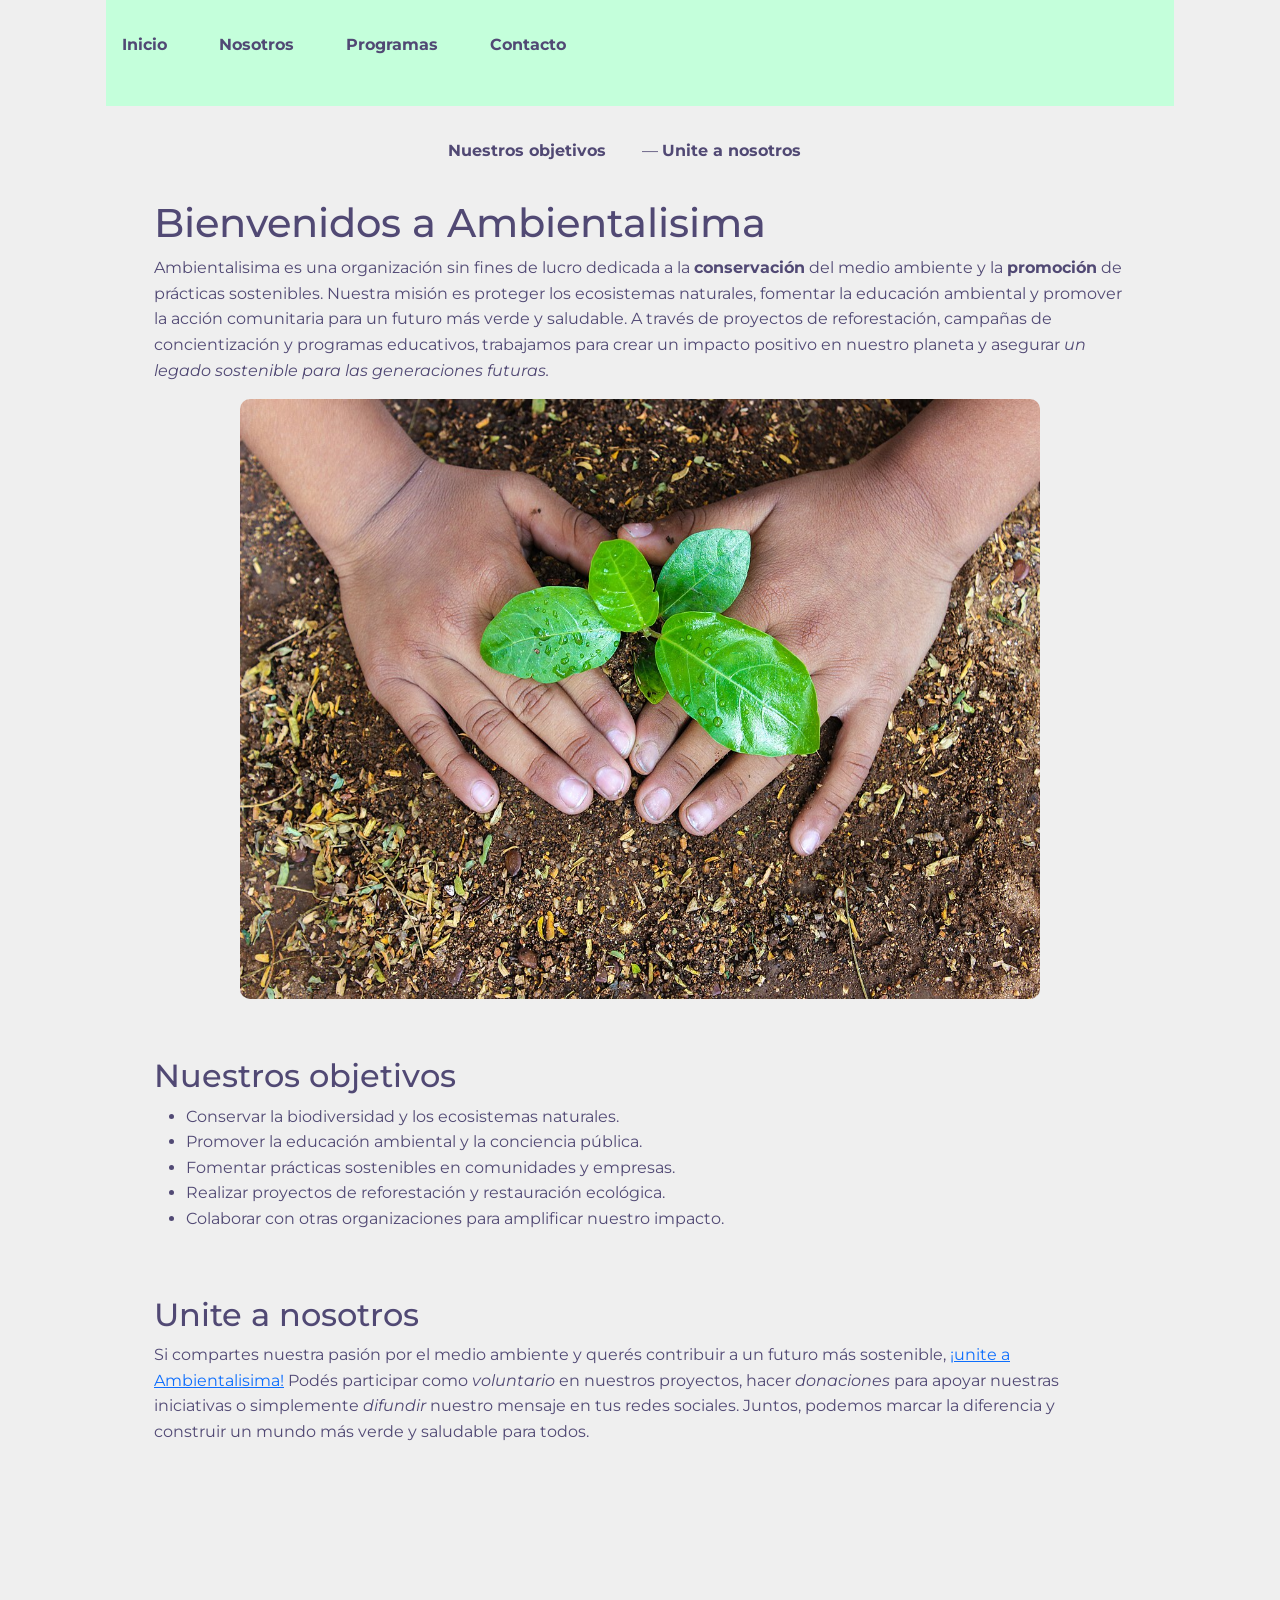
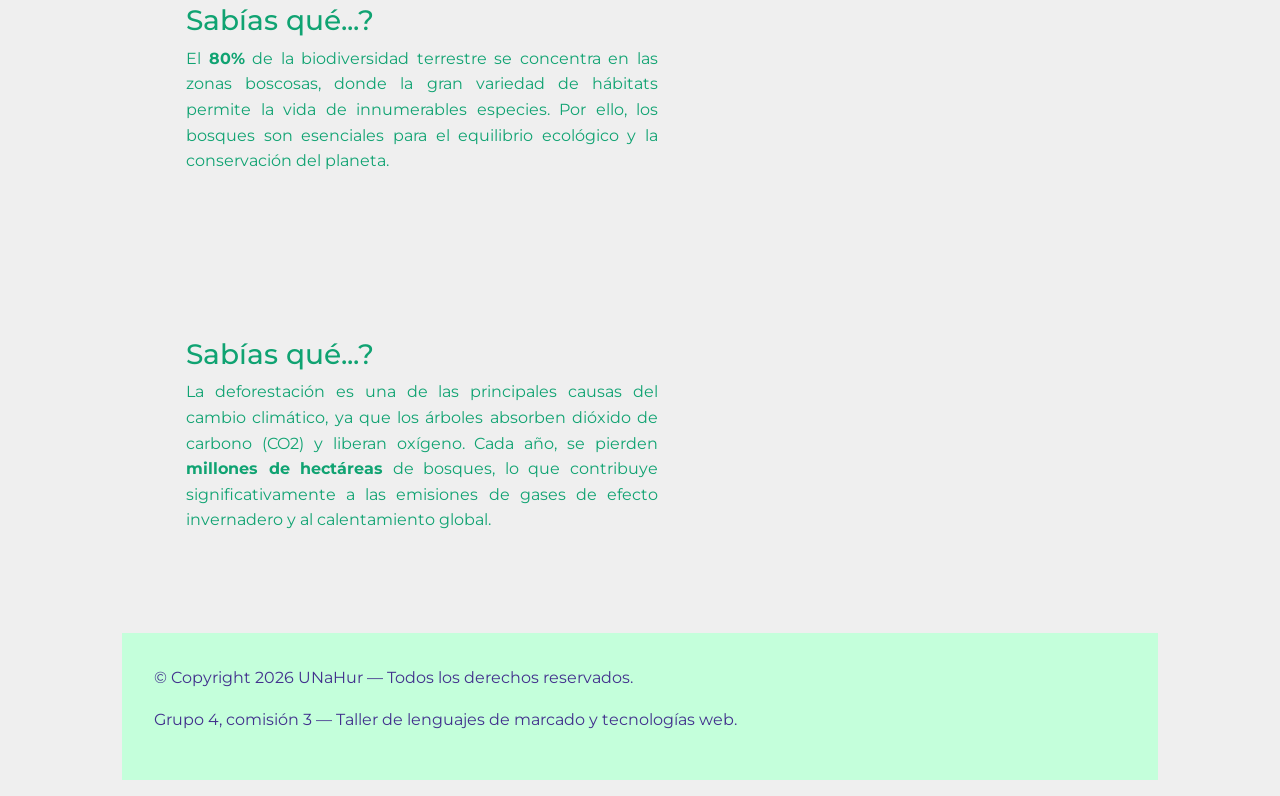
==== index.html @ 862171fb "Agregados links de Bootstrap CSS" ====
<!doctype html>
<html lang="es">
    <head>
        <meta charset="UTF-8" />
        <meta name="viewport" content="width=device-width, initial-scale=1.0" />
        <title>Ambientalisima homepage</title>

        <link rel="preconnect" href="https://fonts.googleapis.com" />
        <link rel="preconnect" href="https://fonts.gstatic.com" crossorigin />
        <link
            href="https://fonts.googleapis.com/css2?family=Montserrat:ital,wght@0,100..900;1,100..900&display=swap"
            rel="stylesheet"
        />
        
        <link href="https://cdn.jsdelivr.net/npm/bootstrap@5.3.3/dist/css/bootstrap.min.css" rel="stylesheet">
        <link rel="stylesheet" href="css/estilos.css" />
    </head>
    <body>
        <header>
            <nav>
                <ul>
                    <li><a href="index.html">Inicio</a></li>
                    <li><a href="nosotros.html">Nosotros</a></li>
                    <li><a href="programas.html">Programas</a></li>
                    <li><a href="contacto.html">Contacto</a></li>
                </ul>
            </nav>
        </header>

        <main>
            <nav id="secciones">
                <a href="#objetivos">Nuestros objetivos</a> —
                <a href="#unite">Unite a nosotros</a>
            </nav>
            <section>
                <h1 id="bienvenidos">Bienvenidos a Ambientalisima</h1>
                <p>
                    Ambientalisima es una organización sin fines de lucro
                    dedicada a la <strong>conservación</strong> del medio
                    ambiente y la <strong>promoción</strong> de prácticas
                    sostenibles. Nuestra misión es proteger los ecosistemas
                    naturales, fomentar la educación ambiental y promover la
                    acción comunitaria para un futuro más verde y saludable. A
                    través de proyectos de reforestación, campañas de
                    concientización y programas educativos, trabajamos para
                    crear un impacto positivo en nuestro planeta y asegurar
                    <em>un legado sostenible para las generaciones futuras.</em>
                </p>
                <img
                    class="imgCuerpo"
                    src="multimedia/imagenes/sapling_hands.jpg"
                    alt="Brote de árbol en manos de niño"
                    height="600"
                    width="800"
                />
            </section>
            <section>
                <h2 id="objetivos">Nuestros objetivos</h2>
                <ul>
                    <li>
                        Conservar la biodiversidad y los ecosistemas naturales.
                    </li>
                    <li>
                        Promover la educación ambiental y la conciencia pública.
                    </li>
                    <li>
                        Fomentar prácticas sostenibles en comunidades y
                        empresas.
                    </li>
                    <li>
                        Realizar proyectos de reforestación y restauración
                        ecológica.
                    </li>
                    <li>
                        Colaborar con otras organizaciones para amplificar
                        nuestro impacto.
                    </li>
                </ul>
            </section>
            <section>
                <h2 id="unite">Unite a nosotros</h2>
                <p>
                    Si compartes nuestra pasión por el medio ambiente y querés
                    contribuir a un futuro más sostenible,
                    <a href="contacto.html">¡unite a Ambientalisima!</a> Podés
                    participar como <em>voluntario</em> en nuestros proyectos,
                    hacer <em>donaciones</em> para apoyar nuestras iniciativas o
                    simplemente <em>difundir</em> nuestro mensaje en tus redes
                    sociales. Juntos, podemos marcar la diferencia y construir
                    un mundo más verde y saludable para todos.
                </p>
            </section>
        </main>

        <aside>
            <article id="sabiasQue">
                <h3>Sabías qué...?</h3>
                <p>
                    El <strong>80%</strong> de la biodiversidad terrestre se
                    concentra en las zonas boscosas, donde la gran variedad de
                    hábitats permite la vida de innumerables especies. Por ello,
                    los bosques son esenciales para el equilibrio ecológico y la
                    conservación del planeta.
                </p>
            </article>
            <article id="sabiasQue">
                <h3>Sabías qué...?</h3>
                <p>
                    La deforestación es una de las principales causas del cambio
                    climático, ya que los árboles absorben dióxido de carbono
                    (CO2) y liberan oxígeno. Cada año, se pierden
                    <strong>millones de hectáreas</strong>
                    de bosques, lo que contribuye significativamente a las
                    emisiones de gases de efecto invernadero y al calentamiento
                    global.
                </p>
            </article>
        </aside>

        <footer>
            <p>© Copyright 2026 UNaHur — Todos los derechos reservados.</p>
            <p>
                Grupo 4, comisión 3 — Taller de lenguajes de marcado y
                tecnologías web.
            </p>
        </footer>
    </body>
</html>
---- css/estilos.css ----
/* ESTILOS GENERALES DE TODA LA PAGINA */

* {
    box-sizing: border-box;
    margin: 0;
    padding: 0;
}

/* DEFINICION VARIABLES COLOR DE TODA LA PAGINA */
:root {
    --color-texto: #514974;
    --color-texto-fuerte: #42318d;
    --color-acento: #10a372;
    --color-fondo: #efefef;
    --color-fondo-alternativo: #c4ffdb;

    --fuente-principal: "Montserrat", sans-serif;
}

main {
    padding: 2rem 1rem;
}

body {
    background-color: var(--color-fondo);

    font-family: var(--fuente-principal);
    color: var(--color-texto);
    font-size: 1rem;
    line-height: 1.6;

    max-width: 1100px;
    margin: 0 auto;
    padding: 0 1rem;
}

header {
    color: var(--color-texto-fuerte);
    background-color: var(--color-fondo-alternativo);
    padding: 2rem 1rem; /*padding y margin (arriba y abajo, izquierda y derecha) header*/
    text-align: center; /*centrado texto header*/
}

footer {
    color: var(--color-texto-fuerte);
    background-color: var(--color-fondo-alternativo);
    padding: 2rem;
    margin: 1rem;
}

section {
    padding: 1rem;
    margin: 1rem;
}

article {
    padding: 4rem;
    margin: 1rem;
}

/* ESTILOS PARA EL NAV */
nav ul {
    list-style: none;   /* Elimina los puntos de la lista */
    display: flex;
    gap: 20px;
    padding: 0;
}
nav li {
    display: inline block; /*los elementos de la lista se muestren en línea */
}
nav a {
    text-decoration: none; /* Elimina el subrayado de los enlaces */
    color: var(--color-texto);
    font-weight: bold; /*texto de los enlaces sea más destacado */
    margin-right: 2rem; /* Agrega espacio entre los enlaces */
}

/*ESTILOS PARA HOVER (INDICA QUE ES UN ENLACE/LINK) */
nav a:hover {
    color: green
}

/* 
=====================================================
SECCION CONTATO (RODRIGO) ESTILOS GENERALES CONTACTO
=====================================================
*/
/* padding y margin contacto */
#contacto {
    padding: 30px;
    border-radius: 50px;
    max-width: 600px;
    margin: 30px auto;
}

#contacto h2 {
    color: var(--color-acento);
    font-size: 2rem;
    margin-bottom: 20px;
}

#contacto h3 {
    color: var(--color-acento);
    font-size: 1.5rem;
    margin-bottom: 10px;
    margin-top: 20px;    /* Agrega espacio entre el horario y la sección de contacto */
}
/* margin y padding para los parrafos */
#contacto p {
    margin-bottom: 20px;
    font-size: 1.2rem;
    color: var(--color-texto);
}
#correo:hover,
#whatsapp:hover, 
#instagram:hover,
#como-llegar:hover {
    color: var(--color-acento);
}

/*
==================================
SECCION INDEX (YACO) ESTILOS 
==================================
*/

#secciones {
    text-align: center;
    margin-bottom: 20px;
}

#sabiasQue {
    color: var(--color-acento);
    font-size: 1rem;
    margin-bottom: 20px;
    max-width: 600px;
    text-align: justify;
}

.imgCuerpo {
    /* text-align: center; (parece que no funciona con img) */
    display: block;
    margin: 10px auto;
    border-radius: 10px;
}
/* 
==================================
SECCION PROGRAMAS (SOFIA) ESTILOS 
==================================
*/
#Programas {
    text-decoration: underline;
}
#programa1 {
    color: var(--color-acento);
    font-size: 1.5rem;
    margin-bottom: 10px;
}

#programa2 {
    color: var(--color-acento);
    font-size: 1.5rem;
    margin-bottom: 10px;
}
#programa3 {
    color: var(--color-acento);
    font-size: 1.5rem;
    margin-bottom: 10px;
}

.participar {
    font-style: italic;
}
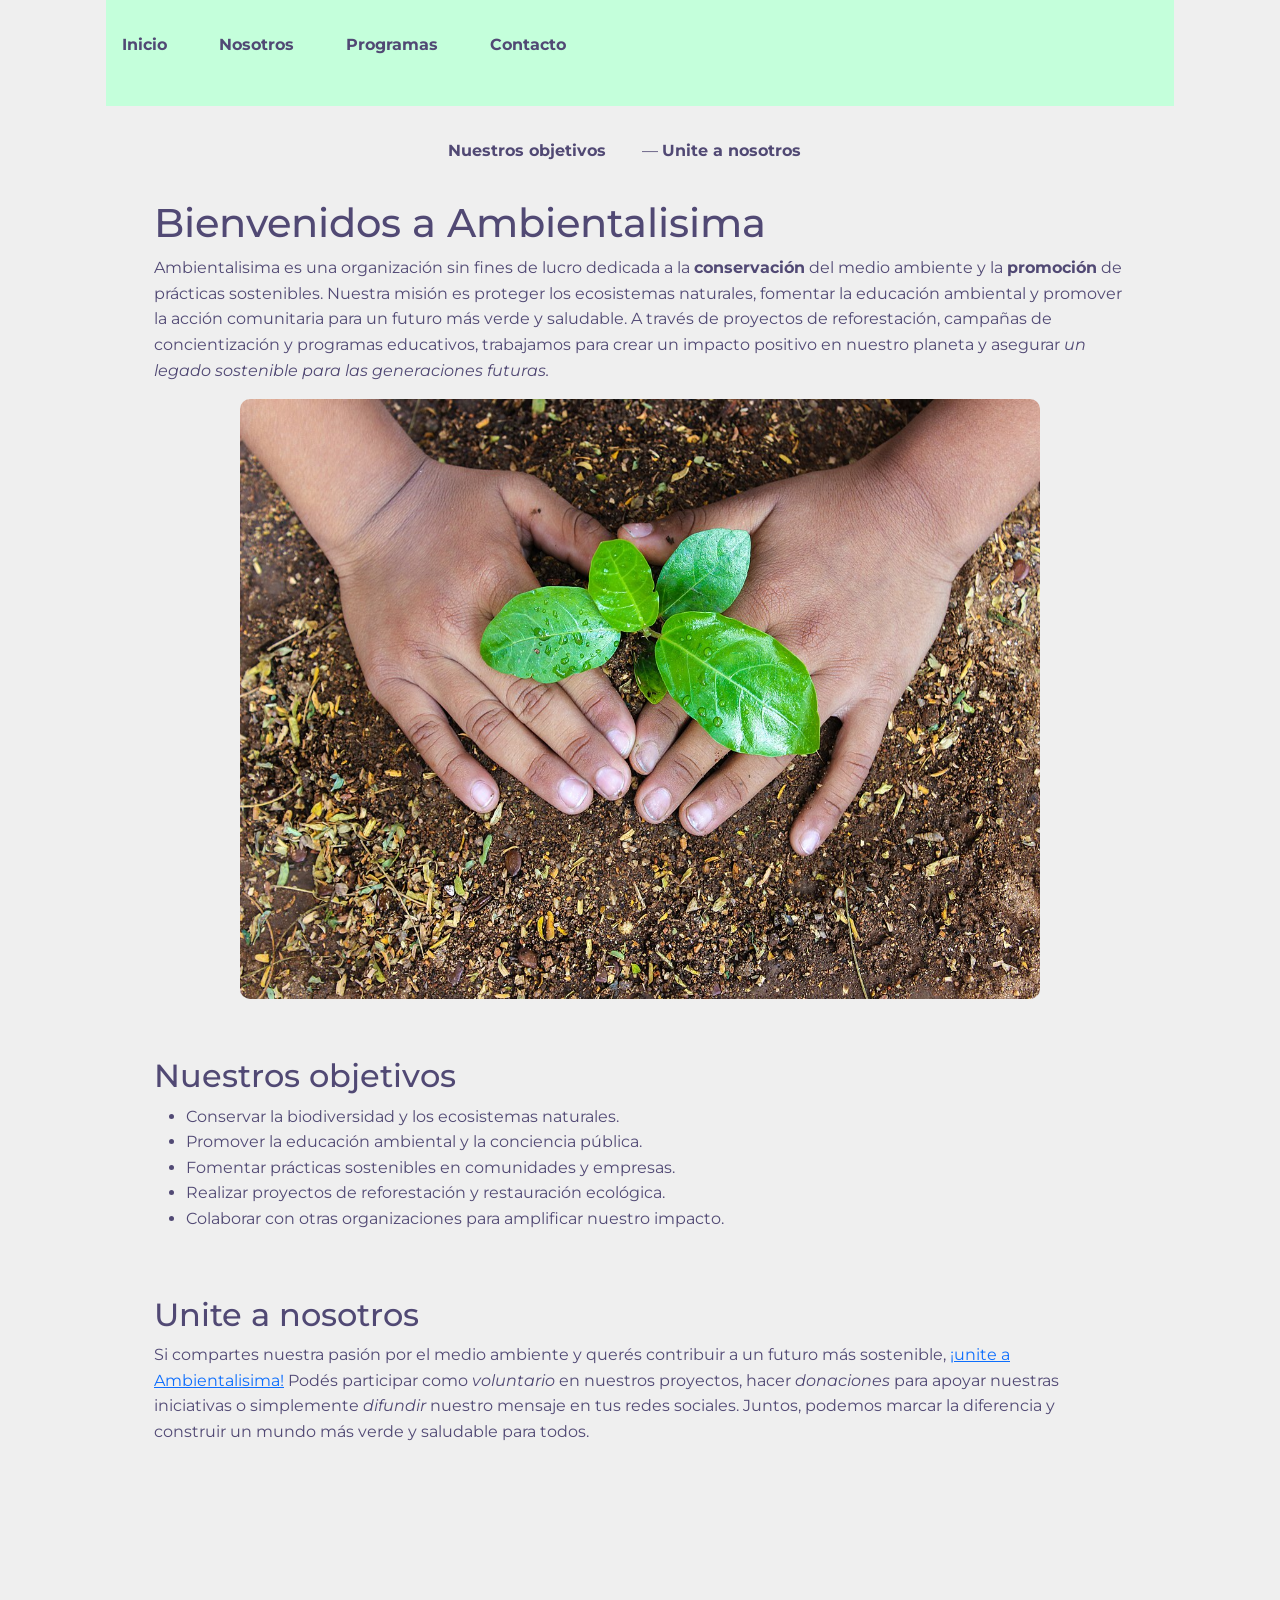
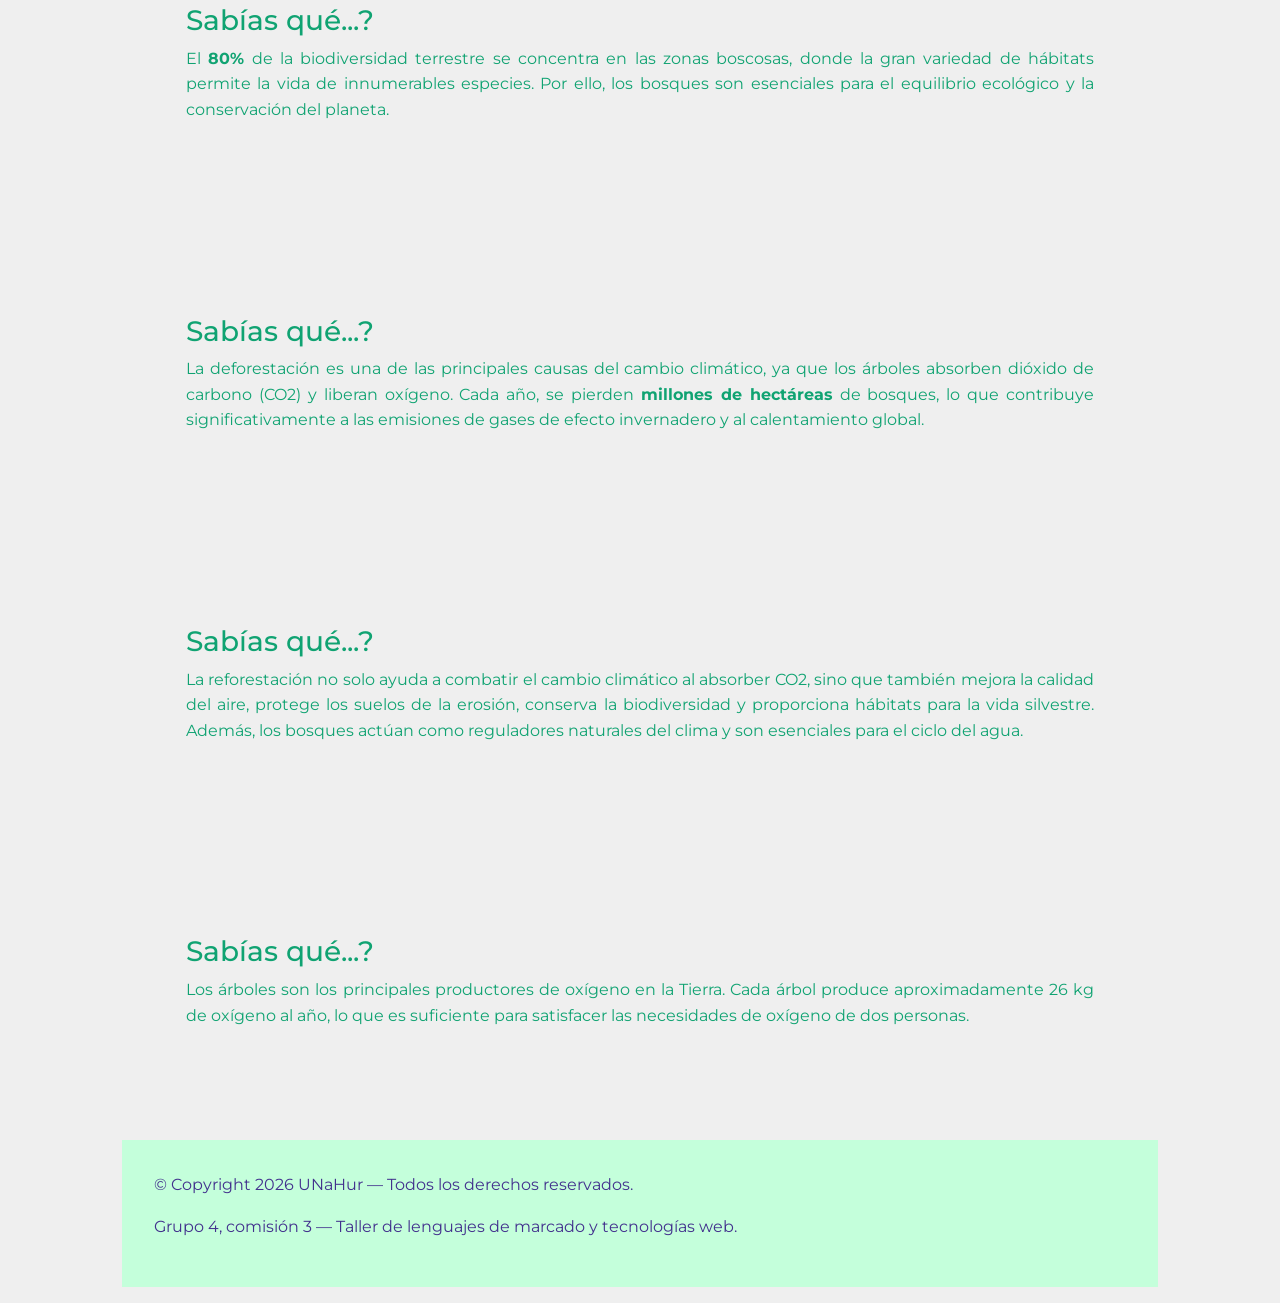
==== commit 999e792d: "Aside con flexbox" ====
--- a/index.html
+++ b/index.html
@@ -115,6 +115,26 @@
                     global.
                 </p>
             </article>
+            <article id="sabiasQue">
+                <h3>Sabías qué...?</h3>
+                <p>
+                    La reforestación no solo ayuda a combatir el cambio climático
+                    al absorber CO2, sino que también mejora la calidad del aire,
+                    protege los suelos de la erosión, conserva la biodiversidad y
+                    proporciona hábitats para la vida silvestre. Además, los
+                    bosques actúan como reguladores naturales del clima y son
+                    esenciales para el ciclo del agua.
+                </p>
+            </article>
+            <article id="sabiasQue">
+                <h3>Sabías qué...?</h3>
+                <p>
+                    Los árboles son los principales productores de oxígeno en la Tierra.
+                    Cada árbol produce aproximadamente 26 kg de oxígeno al año, lo que
+                    es suficiente para satisfacer las necesidades de oxígeno de dos
+                    personas.
+                </p>
+            </article>
         </aside>
 
         <footer>
--- a/css/estilos.css
+++ b/css/estilos.css
@@ -129,11 +129,18 @@
     margin-bottom: 20px;
 }
 
+aside {
+    display:flex;
+    flex-wrap: wrap;
+    flex: 1 1 280px; /* PREGUNTAR, no se vuelve responsive */
+    justify-content: center;
+    gap: 1rem;
+}
+
 #sabiasQue {
     color: var(--color-acento);
     font-size: 1rem;
-    margin-bottom: 20px;
-    max-width: 600px;
+    /* max-width: 300px; */
     text-align: justify;
 }
 
@@ -143,6 +150,7 @@
     margin: 10px auto;
     border-radius: 10px;
 }
+
 /* 
 ==================================
 SECCION PROGRAMAS (SOFIA) ESTILOS 
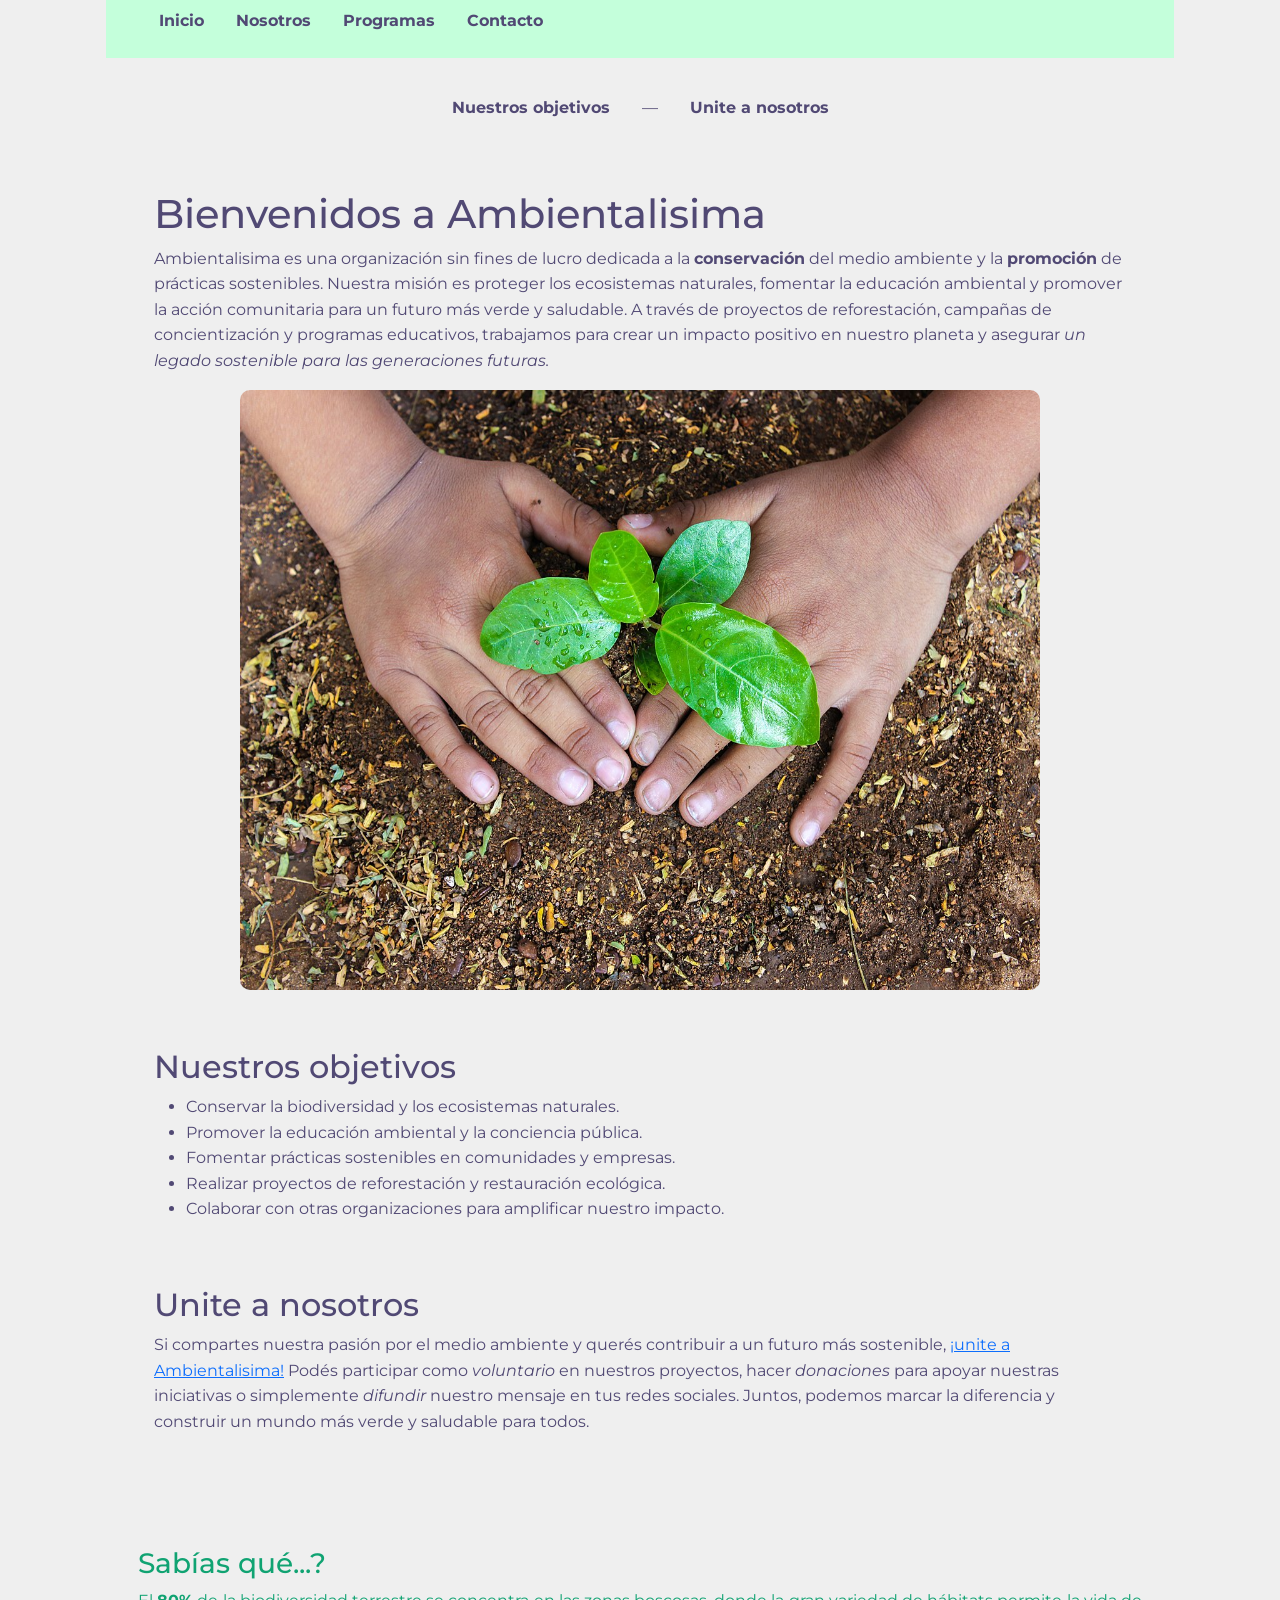
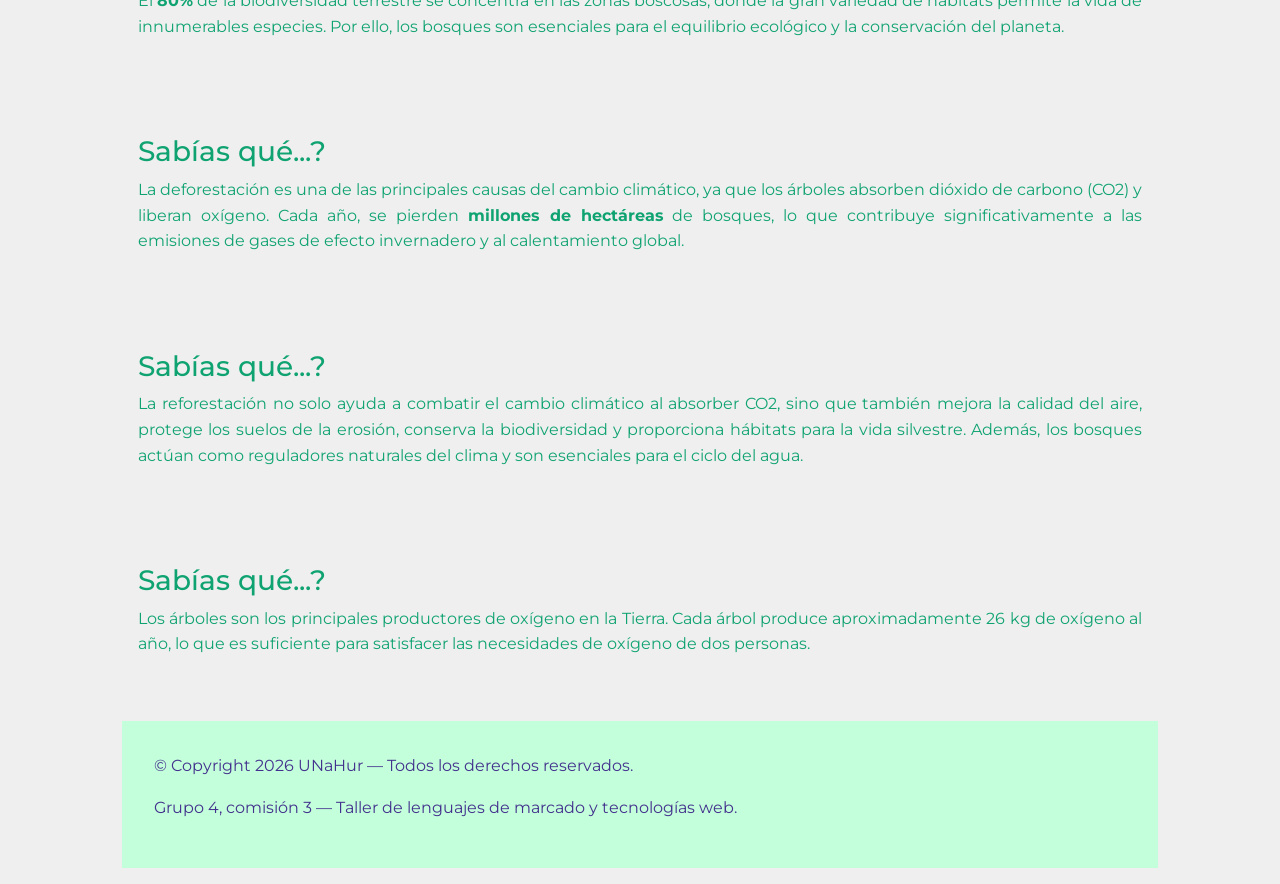
==== commit 2eab2ac3: "Mejorado de nav" ====
--- a/index.html
+++ b/index.html
@@ -17,7 +17,7 @@
     </head>
     <body>
         <header>
-            <nav>
+            <nav id="navPrincipal">
                 <ul>
                     <li><a href="index.html">Inicio</a></li>
                     <li><a href="nosotros.html">Nosotros</a></li>
@@ -29,8 +29,12 @@
 
         <main>
             <nav id="secciones">
-                <a href="#objetivos">Nuestros objetivos</a> —
-                <a href="#unite">Unite a nosotros</a>
+                <ul>
+                    <li><a href="#objetivos">Nuestros objetivos</a></li>
+                    <li><p>—</p></li>
+                    <li><a href="#unite">Unite a nosotros</a></li>
+                </ul>
+
             </nav>
             <section>
                 <h1 id="bienvenidos">Bienvenidos a Ambientalisima</h1>
--- a/css/estilos.css
+++ b/css/estilos.css
@@ -35,10 +35,12 @@
 }
 
 header {
+    background-color: var(--color-fondo-alternativo);
     color: var(--color-texto-fuerte);
-    background-color: var(--color-fondo-alternativo);
-    padding: 2rem 1rem; /*padding y margin (arriba y abajo, izquierda y derecha) header*/
-    text-align: center; /*centrado texto header*/
+    padding: 0.2rem 3rem; /*padding y margin (arriba y abajo, izquierda y derecha)*/
+    display: flex;
+    position: sticky;
+    top: 0px;
 }
 
 footer {
@@ -54,30 +56,27 @@
 }
 
 article {
-    padding: 4rem;
+    padding: 1rem;
     margin: 1rem;
 }
 
 /* ESTILOS PARA EL NAV */
 nav ul {
-    list-style: none;   /* Elimina los puntos de la lista */
+    list-style: none;   /* Elimina los puntos */
     display: flex;
-    gap: 20px;
-    padding: 0;
+    gap: 2rem;
+    padding: 5px;
 }
-nav li {
-    display: inline block; /*los elementos de la lista se muestren en línea */
-}
+
 nav a {
     text-decoration: none; /* Elimina el subrayado de los enlaces */
     color: var(--color-texto);
     font-weight: bold; /*texto de los enlaces sea más destacado */
-    margin-right: 2rem; /* Agrega espacio entre los enlaces */
 }
 
 /*ESTILOS PARA HOVER (INDICA QUE ES UN ENLACE/LINK) */
 nav a:hover {
-    color: green
+    color: var(--color-acento);
 }
 
 /* 
@@ -126,7 +125,9 @@
 
 #secciones {
     text-align: center;
-    margin-bottom: 20px;
+    margin-bottom: 10px;
+    display: flex;
+    justify-content: center;
 }
 
 aside {
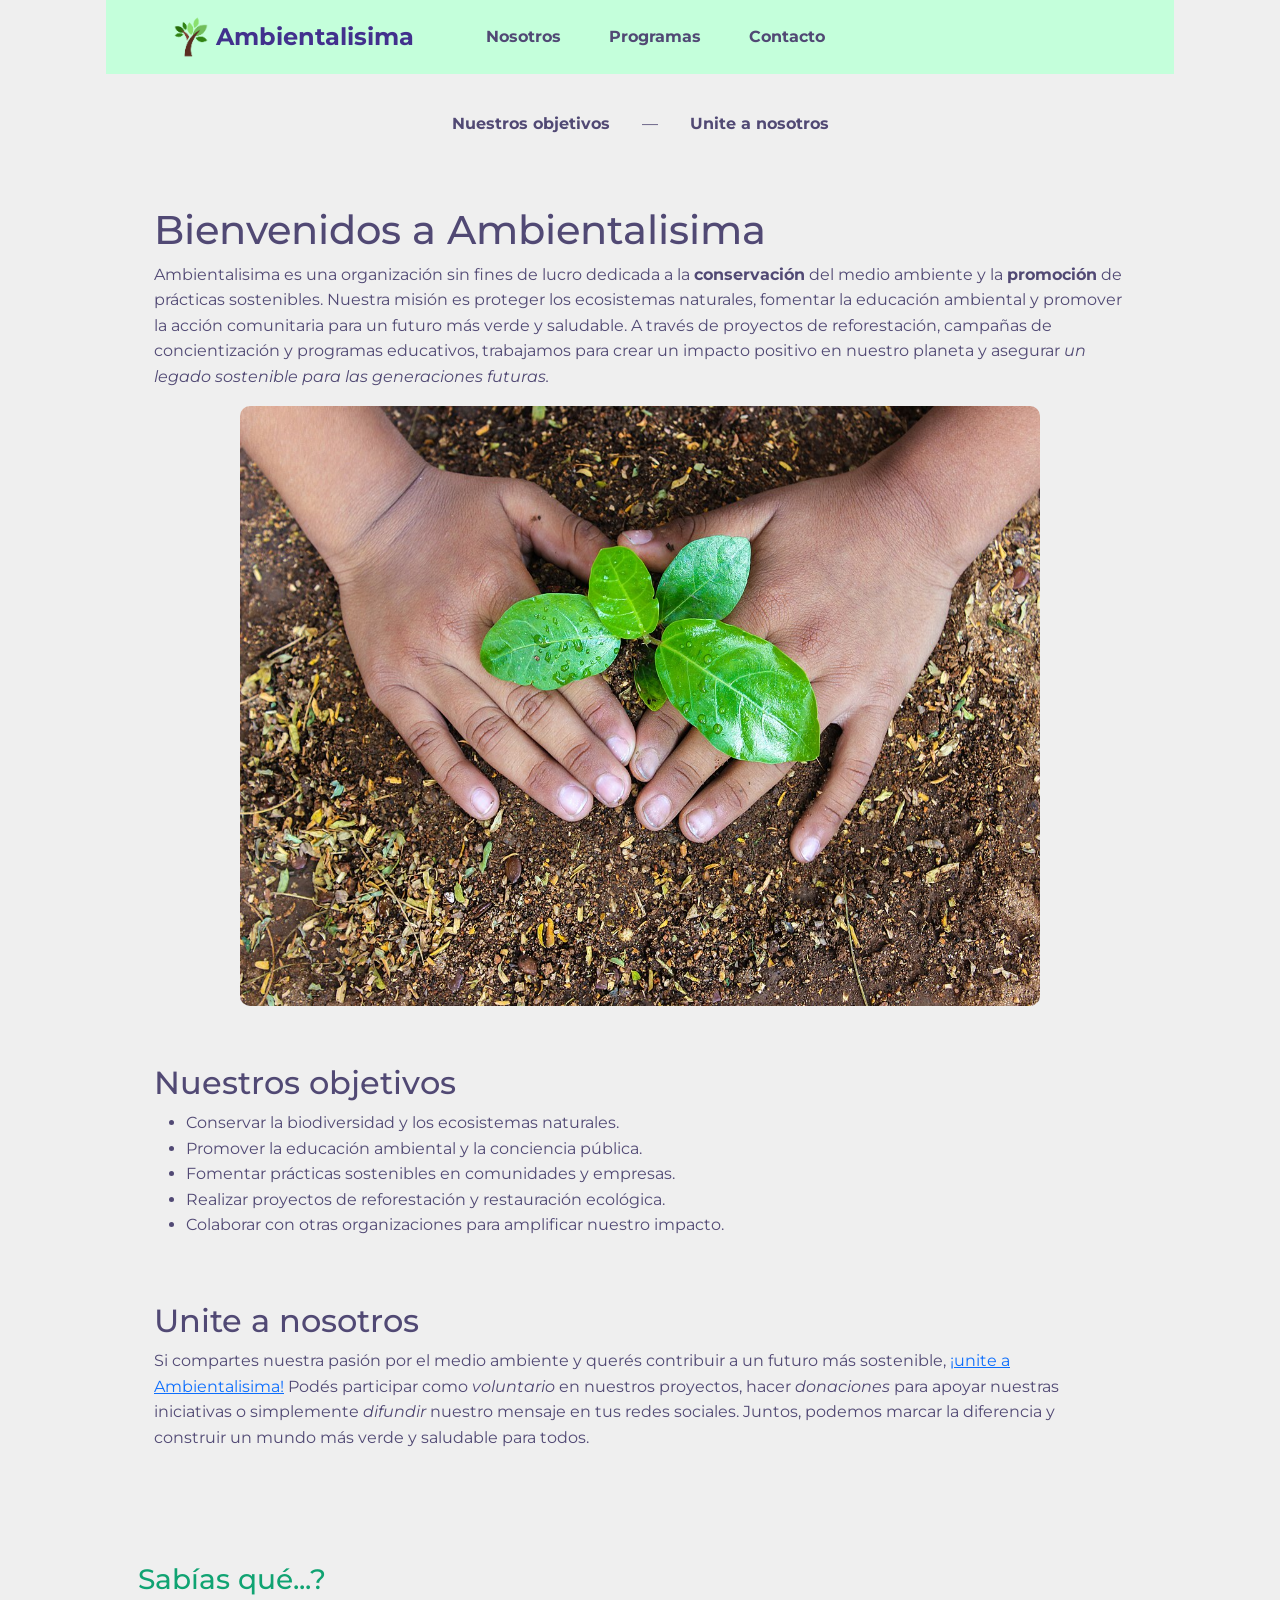
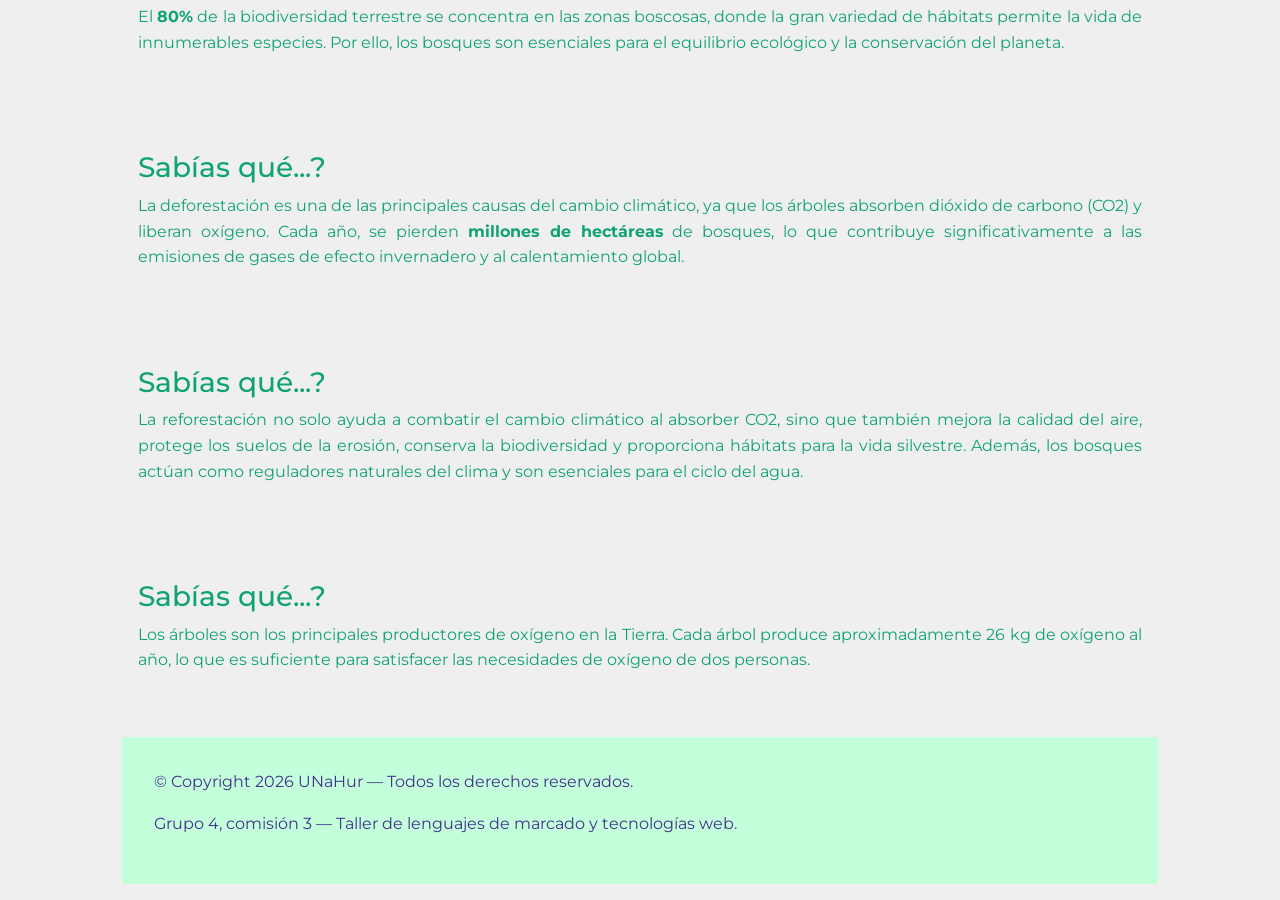
==== commit 8139514e: "Correcciones bootstrap nav" ====
--- a/index.html
+++ b/index.html
@@ -3,7 +3,7 @@
     <head>
         <meta charset="UTF-8" />
         <meta name="viewport" content="width=device-width, initial-scale=1.0" />
-        <title>Ambientalisima homepage</title>
+        <title>Ambientalisima</title>
 
         <link rel="preconnect" href="https://fonts.googleapis.com" />
         <link rel="preconnect" href="https://fonts.gstatic.com" crossorigin />
@@ -11,30 +11,74 @@
             href="https://fonts.googleapis.com/css2?family=Montserrat:ital,wght@0,100..900;1,100..900&display=swap"
             rel="stylesheet"
         />
-        
-        <link href="https://cdn.jsdelivr.net/npm/bootstrap@5.3.3/dist/css/bootstrap.min.css" rel="stylesheet">
+
+        <link
+            href="https://cdn.jsdelivr.net/npm/bootstrap@5.3.3/dist/css/bootstrap.min.css"
+            rel="stylesheet"
+        />
         <link rel="stylesheet" href="css/estilos.css" />
     </head>
     <body>
         <header>
-            <nav id="navPrincipal">
-                <ul>
-                    <li><a href="index.html">Inicio</a></li>
-                    <li><a href="nosotros.html">Nosotros</a></li>
-                    <li><a href="programas.html">Programas</a></li>
-                    <li><a href="contacto.html">Contacto</a></li>
-                </ul>
+            <nav class="navbar navbar-expand-lg navbar-light">
+                <div class="container-fluid">
+                    <a href="index.html">
+                        <img
+                            class="logo"
+                            src="multimedia/imagenes/tree_icon.png"
+                            alt="Logo de Ambientalisima"
+                            height="50"
+                            width="50"
+                        />
+                    </a>
+                    <a class="navbar-brand" href="index.html">Ambientalisima</a>
+                    <button
+                        class="navbar-toggler"
+                        type="button"
+                        data-bs-toggle="collapse"
+                        data-bs-target="#navbarNav"
+                        aria-controls="navbarNav"
+                        aria-expanded="false"
+                        aria-label="Toggle navigation"
+                    >
+                        <span class="navbar-toggler-icon"></span>
+                    </button>
+                    <div class="collapse navbar-collapse" id="navbarNav">
+                        <ul class="navbar-nav">
+                            <li class="nav-item">
+                                <a class="nav-link" href="nosotros.html"
+                                    >Nosotros</a
+                                >
+                            </li>
+                            <li class="nav-item">
+                                <a class="nav-link" href="programas.html"
+                                    >Programas</a
+                                >
+                            </li>
+                            <li class="nav-item">
+                                <a class="nav-link" href="contacto.html"
+                                    >Contacto</a
+                                >
+                            </li>
+                        </ul>
+                    </div>
+                </div>
             </nav>
         </header>
 
         <main>
             <nav id="secciones">
                 <ul>
-                    <li><a href="#objetivos">Nuestros objetivos</a></li>
+                    <li class="nav-item">
+                        <a class="nav-link" href="#objetivos"
+                            >Nuestros objetivos</a
+                        >
+                    </li>
                     <li><p>—</p></li>
-                    <li><a href="#unite">Unite a nosotros</a></li>
+                    <li class="nav-item">
+                        <a class="nav-link" href="#unite">Unite a nosotros</a>
+                    </li>
                 </ul>
-
             </nav>
             <section>
                 <h1 id="bienvenidos">Bienvenidos a Ambientalisima</h1>
@@ -97,7 +141,7 @@
         </main>
 
         <aside>
-            <article id="sabiasQue">
+            <article class="sabiasQue">
                 <h3>Sabías qué...?</h3>
                 <p>
                     El <strong>80%</strong> de la biodiversidad terrestre se
@@ -107,7 +151,7 @@
                     conservación del planeta.
                 </p>
             </article>
-            <article id="sabiasQue">
+            <article class="sabiasQue">
                 <h3>Sabías qué...?</h3>
                 <p>
                     La deforestación es una de las principales causas del cambio
@@ -119,24 +163,24 @@
                     global.
                 </p>
             </article>
-            <article id="sabiasQue">
+            <article class="sabiasQue">
                 <h3>Sabías qué...?</h3>
                 <p>
-                    La reforestación no solo ayuda a combatir el cambio climático
-                    al absorber CO2, sino que también mejora la calidad del aire,
-                    protege los suelos de la erosión, conserva la biodiversidad y
-                    proporciona hábitats para la vida silvestre. Además, los
-                    bosques actúan como reguladores naturales del clima y son
-                    esenciales para el ciclo del agua.
+                    La reforestación no solo ayuda a combatir el cambio
+                    climático al absorber CO2, sino que también mejora la
+                    calidad del aire, protege los suelos de la erosión, conserva
+                    la biodiversidad y proporciona hábitats para la vida
+                    silvestre. Además, los bosques actúan como reguladores
+                    naturales del clima y son esenciales para el ciclo del agua.
                 </p>
             </article>
-            <article id="sabiasQue">
+            <article class="sabiasQue">
                 <h3>Sabías qué...?</h3>
                 <p>
-                    Los árboles son los principales productores de oxígeno en la Tierra.
-                    Cada árbol produce aproximadamente 26 kg de oxígeno al año, lo que
-                    es suficiente para satisfacer las necesidades de oxígeno de dos
-                    personas.
+                    Los árboles son los principales productores de oxígeno en la
+                    Tierra. Cada árbol produce aproximadamente 26 kg de oxígeno
+                    al año, lo que es suficiente para satisfacer las necesidades
+                    de oxígeno de dos personas.
                 </p>
             </article>
         </aside>
--- a/css/estilos.css
+++ b/css/estilos.css
@@ -60,22 +60,32 @@
     margin: 1rem;
 }
 
-/* ESTILOS PARA EL NAV */
+/* ESTILOS PARA NAV */
 nav ul {
-    list-style: none;   /* Elimina los puntos */
+    list-style: none; /* Elimina los puntos */
     display: flex;
     gap: 2rem;
     padding: 5px;
 }
 
-nav a {
+.nav-item,
+.nav-link {
     text-decoration: none; /* Elimina el subrayado de los enlaces */
     color: var(--color-texto);
     font-weight: bold; /*texto de los enlaces sea más destacado */
 }
 
-/*ESTILOS PARA HOVER (INDICA QUE ES UN ENLACE/LINK) */
-nav a:hover {
+.navbar-brand {
+    font-size: 1.5rem;
+    font-weight: bold;
+    color: var(--color-texto-fuerte);
+    text-decoration: none;
+    padding-right: 3rem;
+}
+
+/* ESTILOS PARA HOVER (INDICA QUE ES UN ENLACE/LINK) */
+.nav-link:hover,
+.navbar-brand:hover {
     color: var(--color-acento);
 }
 
@@ -92,6 +102,13 @@
     margin: 30px auto;
 }
 
+#contacto h1 {
+    /* titulo principal de contacto modificado con unidades rem */
+    font-size: 1.8rem;
+    color: var(--color-acento);
+    margin-bottom: 20px;
+}
+
 #contacto h2 {
     color: var(--color-acento);
     font-size: 2rem;
@@ -102,7 +119,7 @@
     color: var(--color-acento);
     font-size: 1.5rem;
     margin-bottom: 10px;
-    margin-top: 20px;    /* Agrega espacio entre el horario y la sección de contacto */
+    margin-top: 20px; /* Agrega espacio entre el horario y la sección de contacto */
 }
 /* margin y padding para los parrafos */
 #contacto p {
@@ -111,12 +128,25 @@
     color: var(--color-texto);
 }
 #correo:hover,
-#whatsapp:hover, 
+#telefono:hover,
+#whatsapp:hover,
 #instagram:hover,
 #como-llegar:hover {
     color: var(--color-acento);
 }
 
+.info-dl dl dt {
+    font-weight: bold;
+    color: var(--color-acento); /*variablae de pagina global*/
+    margin-top: 10px;
+}
+
+.info-dl dd {
+    margin-left: 0; /*alinea texto izquierda*/
+    margin-bottom: 10px;
+    color: var(--color-texto);
+}
+
 /*
 ==================================
 SECCION INDEX (YACO) ESTILOS 
@@ -131,22 +161,20 @@
 }
 
 aside {
-    display:flex;
+    display: flex;
     flex-wrap: wrap;
-    flex: 1 1 280px; /* PREGUNTAR, no se vuelve responsive */
+    flex: 1 1 280px;
     justify-content: center;
     gap: 1rem;
 }
 
-#sabiasQue {
+.sabiasQue {
     color: var(--color-acento);
     font-size: 1rem;
-    /* max-width: 300px; */
     text-align: justify;
 }
 
 .imgCuerpo {
-    /* text-align: center; (parece que no funciona con img) */
     display: block;
     margin: 10px auto;
     border-radius: 10px;
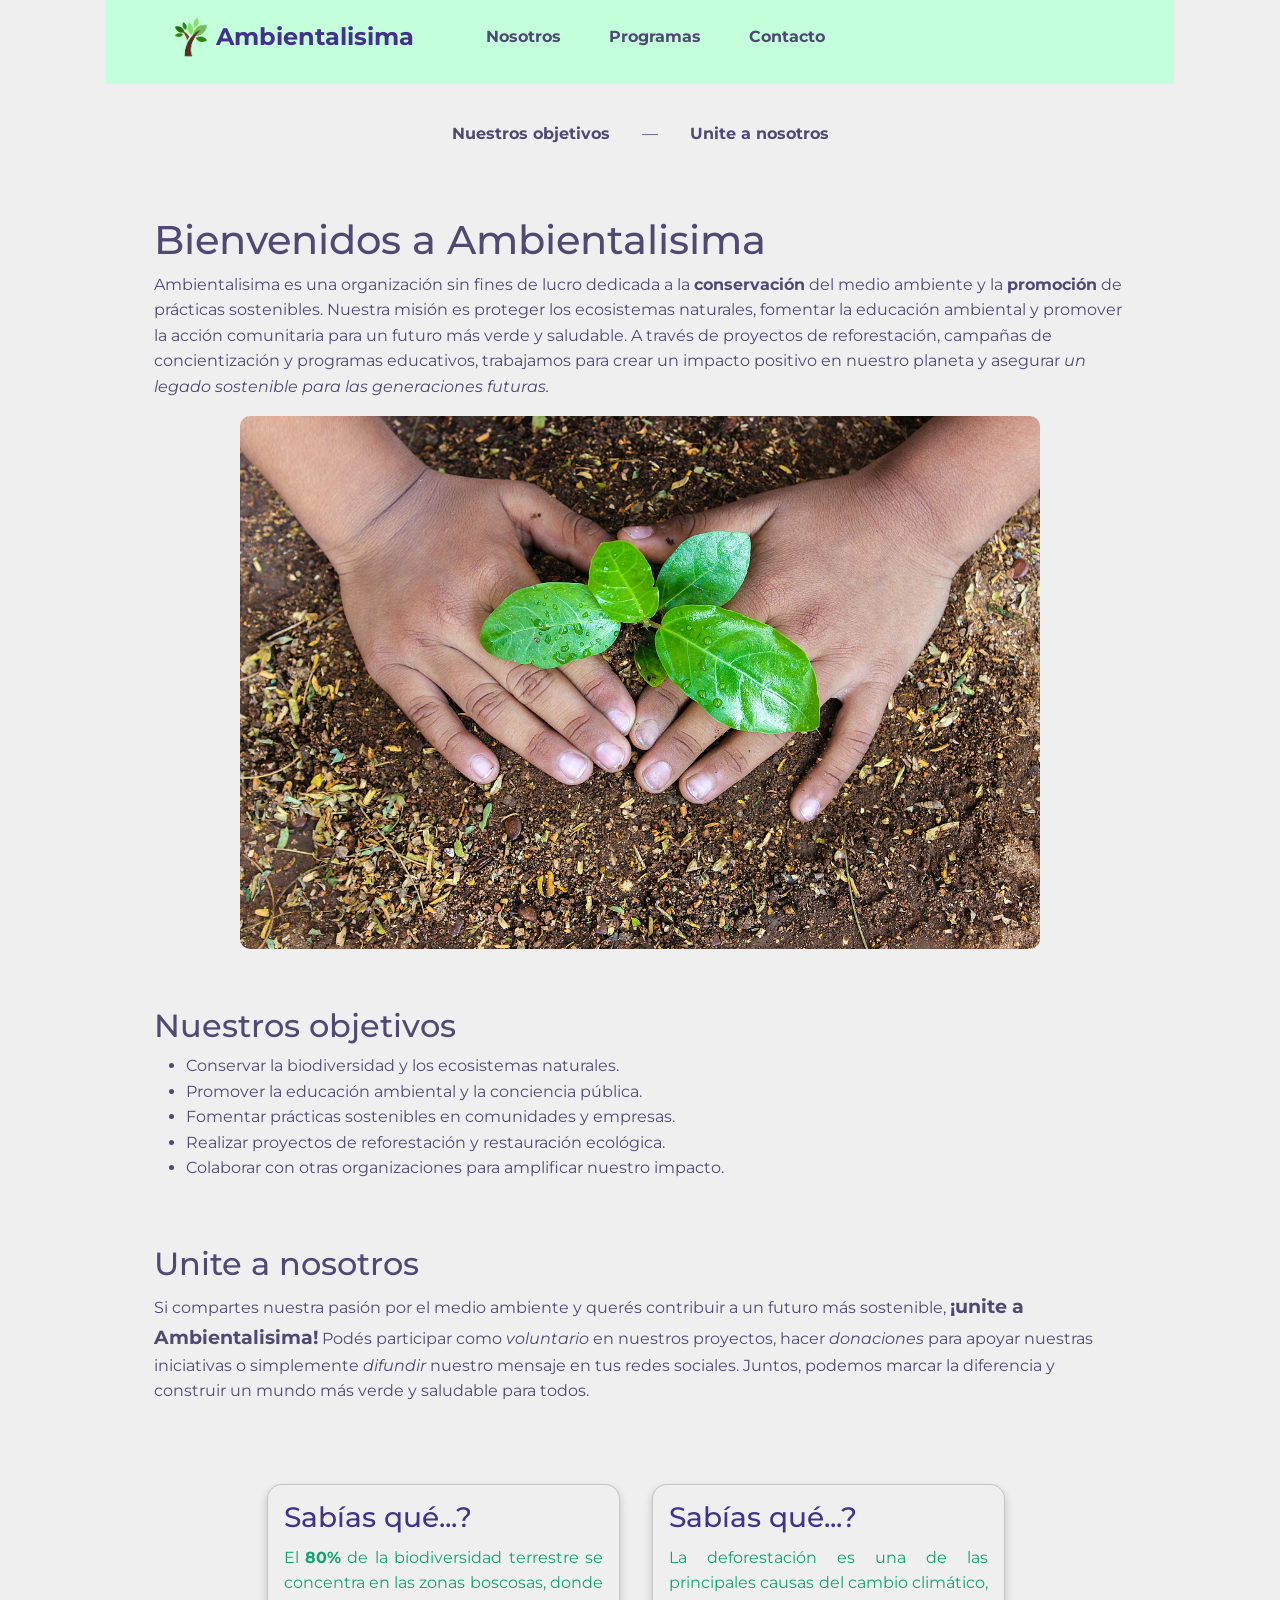
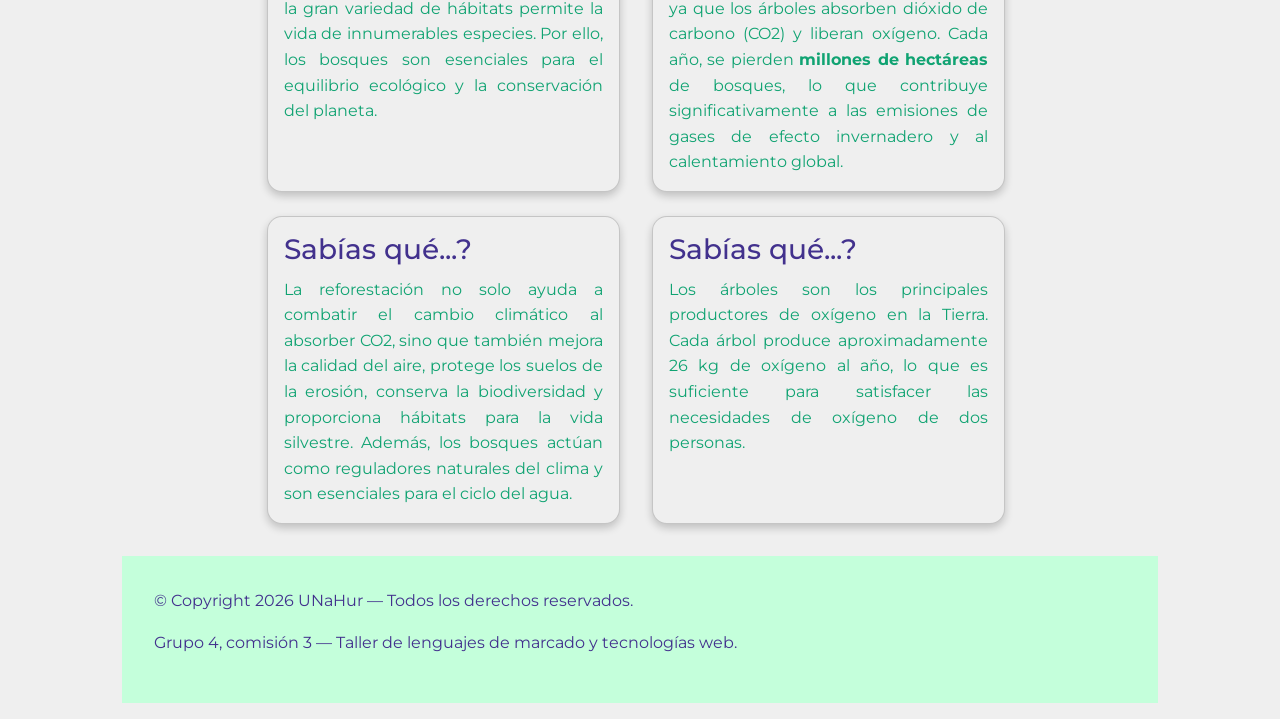
==== commit 77f0d235: "Bootstrap aside + correcciones" ====
--- a/index.html
+++ b/index.html
@@ -140,10 +140,10 @@
             </section>
         </main>
 
-        <aside>
-            <article class="sabiasQue">
-                <h3>Sabías qué...?</h3>
-                <p>
+        <aside class="container row row-cols-3 g-2">
+            <article class="sabiasQue col card">
+                <h3 class="card-title">Sabías qué...?</h3>
+                <p class="card-text">
                     El <strong>80%</strong> de la biodiversidad terrestre se
                     concentra en las zonas boscosas, donde la gran variedad de
                     hábitats permite la vida de innumerables especies. Por ello,
@@ -151,9 +151,9 @@
                     conservación del planeta.
                 </p>
             </article>
-            <article class="sabiasQue">
-                <h3>Sabías qué...?</h3>
-                <p>
+            <article class="sabiasQue col card">
+                <h3 class="card-title">Sabías qué...?</h3>
+                <p class="card-text">
                     La deforestación es una de las principales causas del cambio
                     climático, ya que los árboles absorben dióxido de carbono
                     (CO2) y liberan oxígeno. Cada año, se pierden
@@ -163,9 +163,9 @@
                     global.
                 </p>
             </article>
-            <article class="sabiasQue">
-                <h3>Sabías qué...?</h3>
-                <p>
+            <article class="sabiasQue col card">
+                <h3 class="card-title">Sabías qué...?</h3>
+                <p class="card-text">
                     La reforestación no solo ayuda a combatir el cambio
                     climático al absorber CO2, sino que también mejora la
                     calidad del aire, protege los suelos de la erosión, conserva
@@ -174,9 +174,9 @@
                     naturales del clima y son esenciales para el ciclo del agua.
                 </p>
             </article>
-            <article class="sabiasQue">
-                <h3>Sabías qué...?</h3>
-                <p>
+            <article class="sabiasQue col card">
+                <h3 class="card-title">Sabías qué...?</h3>
+                <p class="card-text">
                     Los árboles son los principales productores de oxígeno en la
                     Tierra. Cada árbol produce aproximadamente 26 kg de oxígeno
                     al año, lo que es suficiente para satisfacer las necesidades
@@ -192,5 +192,6 @@
                 tecnologías web.
             </p>
         </footer>
+        <script src="https://cdn.jsdelivr.net/npm/bootstrap@5.3.3/dist/js/bootstrap.bundle.min.js"></script>
     </body>
 </html>
--- a/css/estilos.css
+++ b/css/estilos.css
@@ -41,6 +41,7 @@
     display: flex;
     position: sticky;
     top: 0px;
+    z-index: 100;
 }
 
 footer {
@@ -158,14 +159,14 @@
     margin-bottom: 10px;
     display: flex;
     justify-content: center;
+    gap: 2rem;
 }
 
 aside {
     display: flex;
     flex-wrap: wrap;
-    flex: 1 1 280px;
+    flex: 1 1 100%;
     justify-content: center;
-    gap: 1rem;
 }
 
 .sabiasQue {
@@ -178,6 +179,20 @@
     display: block;
     margin: 10px auto;
     border-radius: 10px;
+    max-width: 100%;
+    height: auto;
+}
+
+.card {
+    background-color: var(--color-fondo);
+    padding: 1rem;
+    border-radius: 15px;
+    box-shadow: 0 4px 8px rgba(0, 0, 0, 0.2);
+}
+
+.card-title {
+    color: var(--color-texto-fuerte);
+    margin-bottom: 10px;
 }
 
 /* 
@@ -188,23 +203,35 @@
 #Programas {
     text-decoration: underline;
 }
-#programa1 {
-    color: var(--color-acento);
-    font-size: 1.5rem;
-    margin-bottom: 10px;
-}
-
-#programa2 {
-    color: var(--color-acento);
-    font-size: 1.5rem;
-    margin-bottom: 10px;
-}
-#programa3 {
-    color: var(--color-acento);
-    font-size: 1.5rem;
-    margin-bottom: 10px;
-}
-
-.participar {
+
+a {
+    text-decoration: none;
+    color: var(--color-texto);
+    font-size: 1.2rem;
+    margin-bottom: 10px;
+    gap: 1rem;
+    font-weight: bold;
+}
+
+a:hover {
+    color: var(--color-acento);
+    text-decoration: none;
+}
+
+#navProgramas {
+    display: flex;
+    flex-direction: wrap;
+    justify-content: center;
+    gap: 3rem;
+    margin-bottom: 20px;
+}
+
+.mb-0 {
+    color: var(--color-texto-fuerte);
     font-style: italic;
 }
+
+.accordion-button {
+    color: var(--color-texto-fuerte);
+    font-weight: bold;
+}
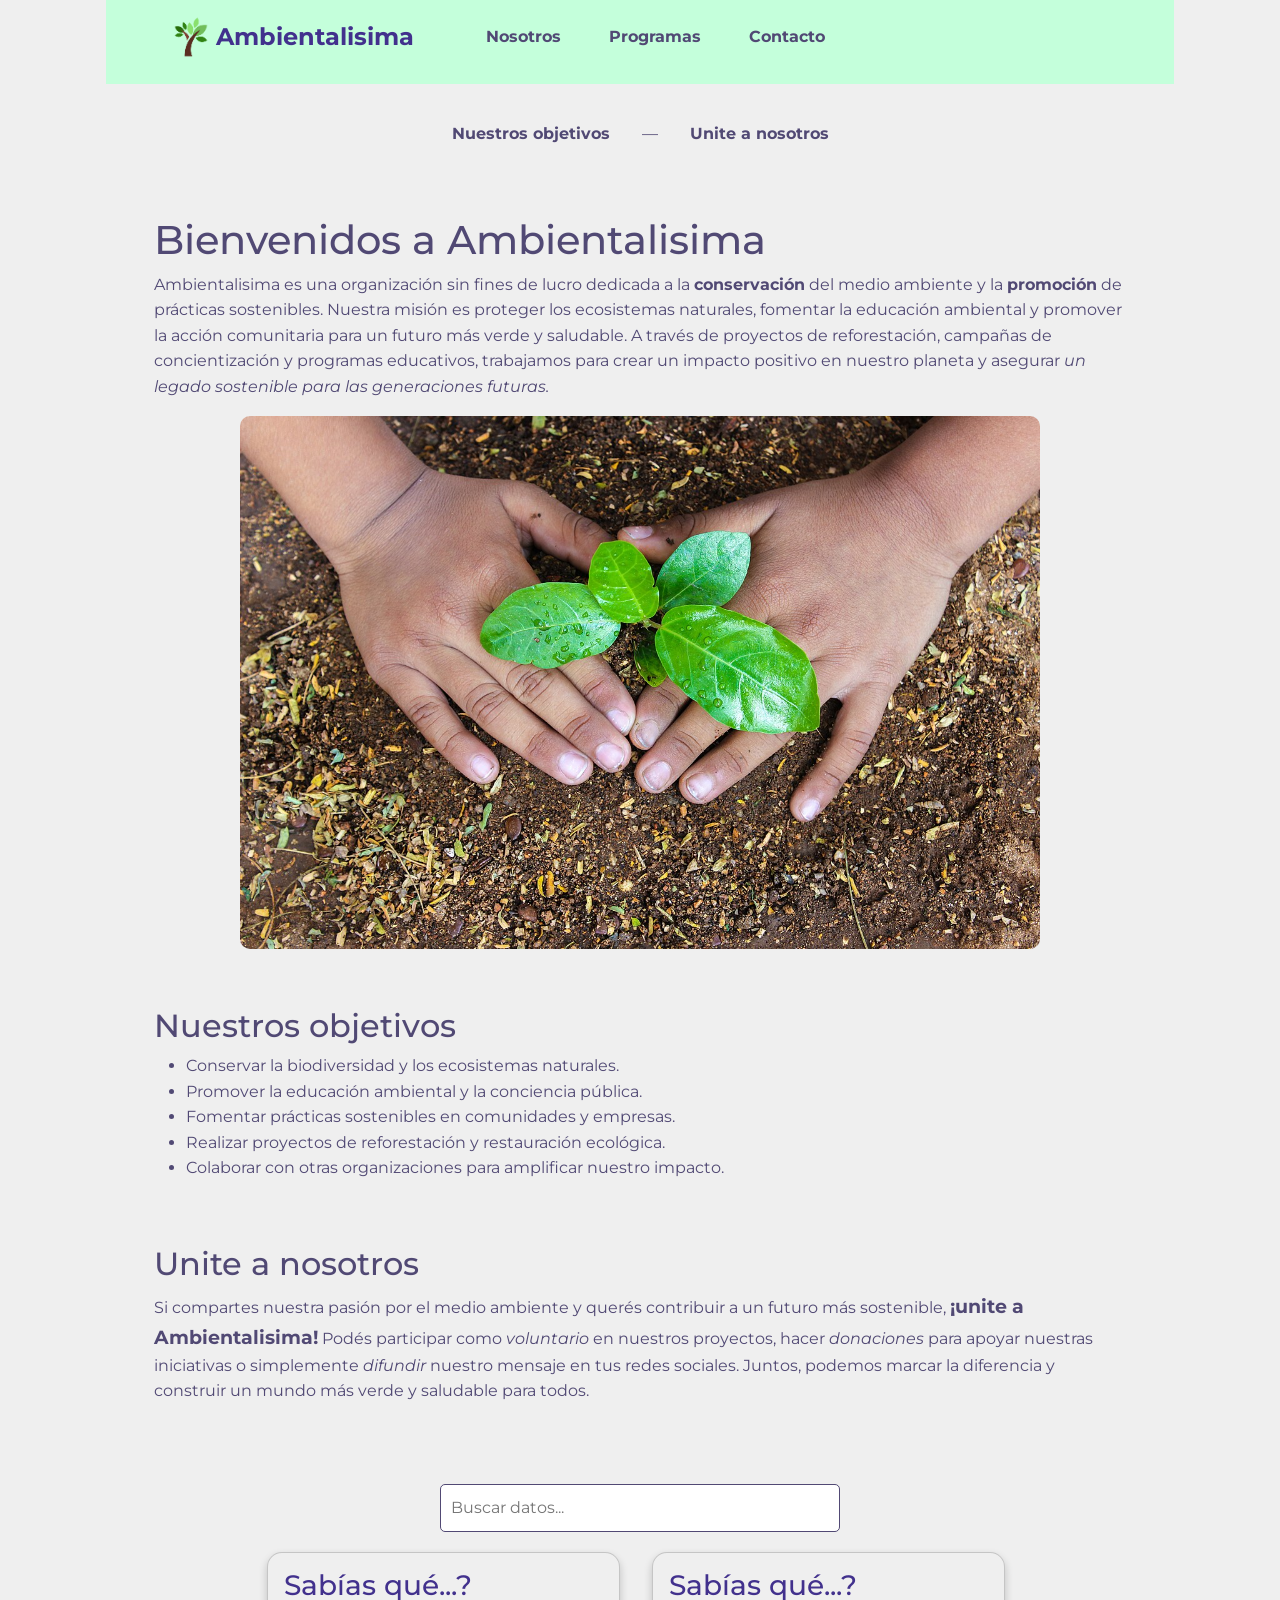
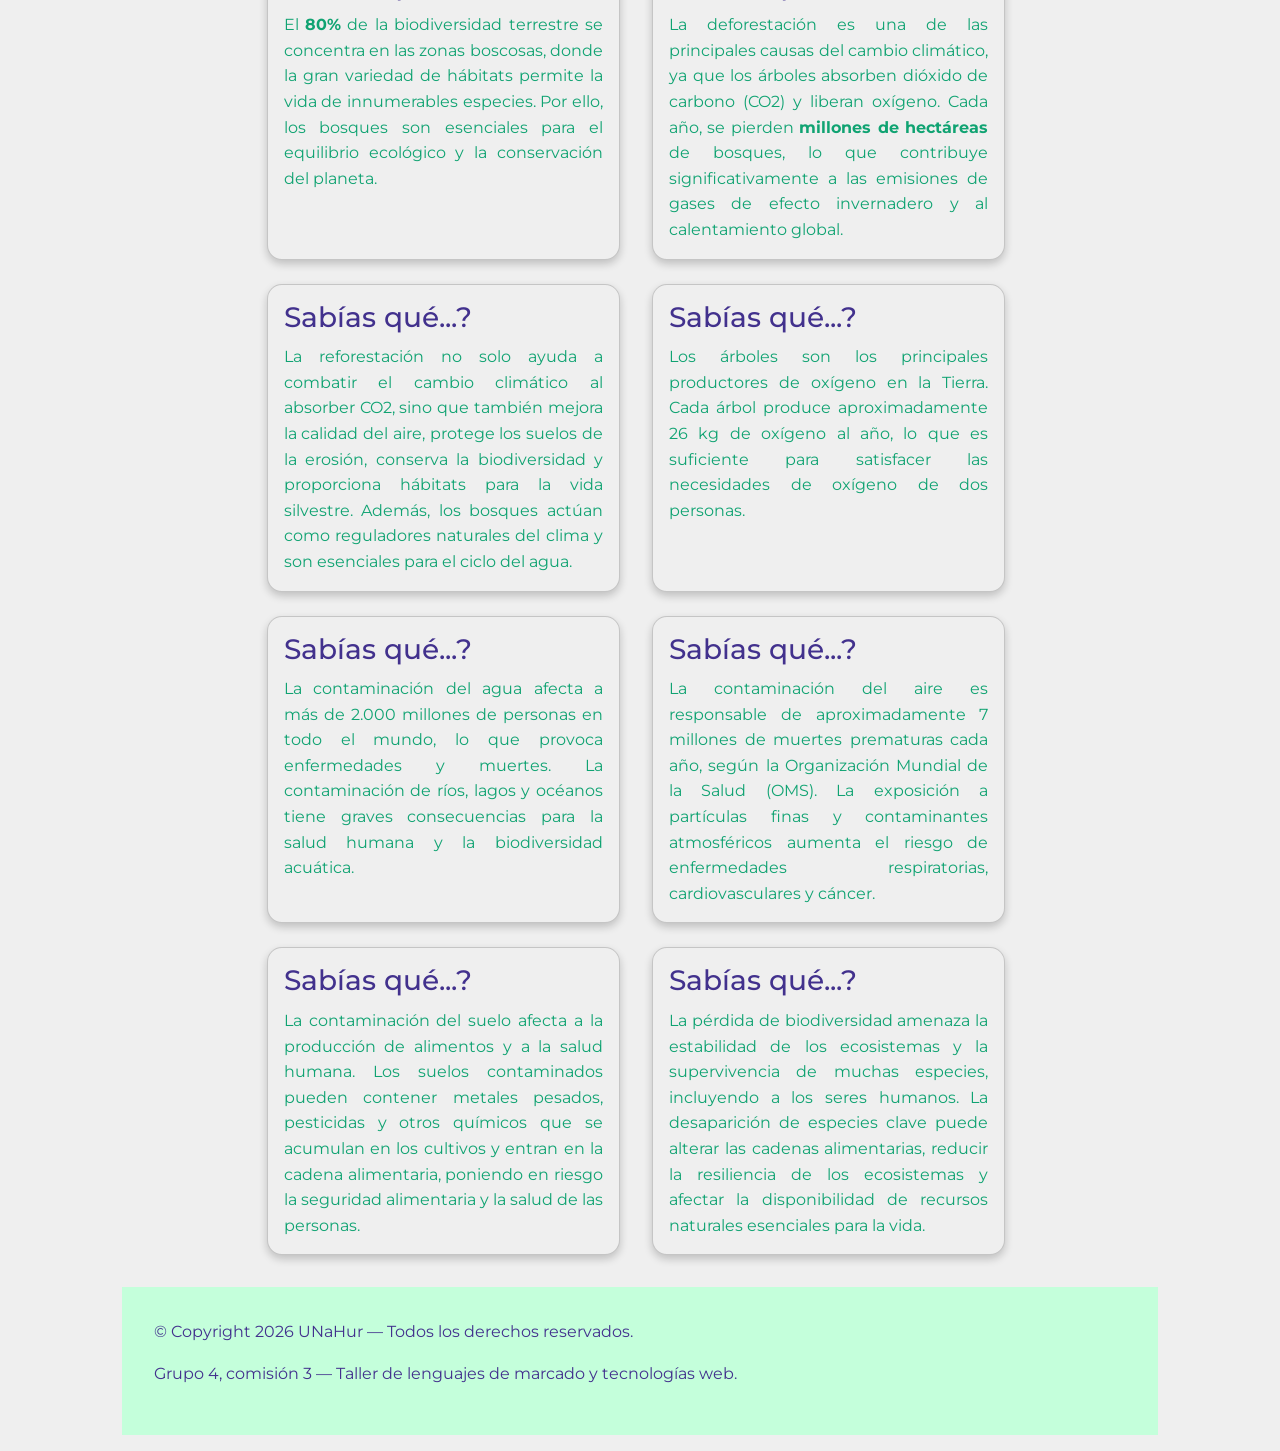
==== commit fc1d79bc: "Participantes, nosotros" ====
--- a/index.html
+++ b/index.html
@@ -140,49 +140,97 @@
             </section>
         </main>
 
-        <aside class="container row row-cols-3 g-2">
-            <article class="sabiasQue col card">
-                <h3 class="card-title">Sabías qué...?</h3>
-                <p class="card-text">
-                    El <strong>80%</strong> de la biodiversidad terrestre se
-                    concentra en las zonas boscosas, donde la gran variedad de
-                    hábitats permite la vida de innumerables especies. Por ello,
-                    los bosques son esenciales para el equilibrio ecológico y la
-                    conservación del planeta.
-                </p>
-            </article>
-            <article class="sabiasQue col card">
-                <h3 class="card-title">Sabías qué...?</h3>
-                <p class="card-text">
-                    La deforestación es una de las principales causas del cambio
-                    climático, ya que los árboles absorben dióxido de carbono
-                    (CO2) y liberan oxígeno. Cada año, se pierden
-                    <strong>millones de hectáreas</strong>
-                    de bosques, lo que contribuye significativamente a las
-                    emisiones de gases de efecto invernadero y al calentamiento
-                    global.
-                </p>
-            </article>
-            <article class="sabiasQue col card">
-                <h3 class="card-title">Sabías qué...?</h3>
-                <p class="card-text">
-                    La reforestación no solo ayuda a combatir el cambio
-                    climático al absorber CO2, sino que también mejora la
-                    calidad del aire, protege los suelos de la erosión, conserva
-                    la biodiversidad y proporciona hábitats para la vida
-                    silvestre. Además, los bosques actúan como reguladores
-                    naturales del clima y son esenciales para el ciclo del agua.
-                </p>
-            </article>
-            <article class="sabiasQue col card">
-                <h3 class="card-title">Sabías qué...?</h3>
-                <p class="card-text">
-                    Los árboles son los principales productores de oxígeno en la
-                    Tierra. Cada árbol produce aproximadamente 26 kg de oxígeno
-                    al año, lo que es suficiente para satisfacer las necesidades
-                    de oxígeno de dos personas.
-                </p>
-            </article>
+        <aside>
+            <input type="text" id="buscador" placeholder="Buscar datos..." />
+            <div class="container row row-cols-3 g-2">
+                <article class="sabiasQue col card">
+                    <h3 class="card-title">Sabías qué...?</h3>
+                    <p class="card-text">
+                        El <strong>80%</strong> de la biodiversidad terrestre se
+                        concentra en las zonas boscosas, donde la gran variedad
+                        de hábitats permite la vida de innumerables especies.
+                        Por ello, los bosques son esenciales para el equilibrio
+                        ecológico y la conservación del planeta.
+                    </p>
+                </article>
+                <article class="sabiasQue col card">
+                    <h3 class="card-title">Sabías qué...?</h3>
+                    <p class="card-text">
+                        La deforestación es una de las principales causas del
+                        cambio climático, ya que los árboles absorben dióxido de
+                        carbono (CO2) y liberan oxígeno. Cada año, se pierden
+                        <strong>millones de hectáreas</strong>
+                        de bosques, lo que contribuye significativamente a las
+                        emisiones de gases de efecto invernadero y al
+                        calentamiento global.
+                    </p>
+                </article>
+                <article class="sabiasQue col card">
+                    <h3 class="card-title">Sabías qué...?</h3>
+                    <p class="card-text">
+                        La reforestación no solo ayuda a combatir el cambio
+                        climático al absorber CO2, sino que también mejora la
+                        calidad del aire, protege los suelos de la erosión,
+                        conserva la biodiversidad y proporciona hábitats para la
+                        vida silvestre. Además, los bosques actúan como
+                        reguladores naturales del clima y son esenciales para el
+                        ciclo del agua.
+                    </p>
+                </article>
+                <article class="sabiasQue col card">
+                    <h3 class="card-title">Sabías qué...?</h3>
+                    <p class="card-text">
+                        Los árboles son los principales productores de oxígeno
+                        en la Tierra. Cada árbol produce aproximadamente 26 kg
+                        de oxígeno al año, lo que es suficiente para satisfacer
+                        las necesidades de oxígeno de dos personas.
+                    </p>
+                </article>
+                <article class="sabiasQue col card">
+                    <h3 class="card-title">Sabías qué...?</h3>
+                    <p class="card-text">
+                        La contaminación del agua afecta a más de 2.000 millones
+                        de personas en todo el mundo, lo que provoca
+                        enfermedades y muertes. La contaminación de ríos, lagos
+                        y océanos tiene graves consecuencias para la salud
+                        humana y la biodiversidad acuática.
+                    </p>
+                </article>
+                <article class="sabiasQue col card">
+                    <h3 class="card-title">Sabías qué...?</h3>
+                    <p class="card-text">
+                        La contaminación del aire es responsable de
+                        aproximadamente 7 millones de muertes prematuras cada
+                        año, según la Organización Mundial de la Salud (OMS). La
+                        exposición a partículas finas y contaminantes
+                        atmosféricos aumenta el riesgo de enfermedades
+                        respiratorias, cardiovasculares y cáncer.
+                    </p>
+                </article>
+                <article class="sabiasQue col card">
+                    <h3 class="card-title">Sabías qué...?</h3>
+                    <p class="card-text">
+                        La contaminación del suelo afecta a la producción de
+                        alimentos y a la salud humana. Los suelos contaminados
+                        pueden contener metales pesados, pesticidas y otros
+                        químicos que se acumulan en los cultivos y entran en la
+                        cadena alimentaria, poniendo en riesgo la seguridad
+                        alimentaria y la salud de las personas.
+                    </p>
+                </article>
+                <article class="sabiasQue col card">
+                    <h3 class="card-title">Sabías qué...?</h3>
+                    <p class="card-text">
+                        La pérdida de biodiversidad amenaza la estabilidad de
+                        los ecosistemas y la supervivencia de muchas especies,
+                        incluyendo a los seres humanos. La desaparición de
+                        especies clave puede alterar las cadenas alimentarias,
+                        reducir la resiliencia de los ecosistemas y afectar la
+                        disponibilidad de recursos naturales esenciales para la
+                        vida.
+                    </p>
+                </article>
+            </div>
         </aside>
 
         <footer>
@@ -193,5 +241,6 @@
             </p>
         </footer>
         <script src="https://cdn.jsdelivr.net/npm/bootstrap@5.3.3/dist/js/bootstrap.bundle.min.js"></script>
+        <script src="js/buscador.js"></script>
     </body>
 </html>
--- a/css/estilos.css
+++ b/css/estilos.css
@@ -162,7 +162,17 @@
     gap: 2rem;
 }
 
-aside {
+#buscador {
+    display: block;
+    margin: 0 auto 20px auto;
+    padding: 10px;
+    width: 100%;
+    max-width: 400px;
+    border-radius: 5px;
+    border: 1px solid var(--color-texto);
+}
+
+.container {
     display: flex;
     flex-wrap: wrap;
     flex: 1 1 100%;
@@ -195,6 +205,12 @@
     margin-bottom: 10px;
 }
 
+.imgParticipante {
+    width: 120px;
+    height: auto;
+    border-radius: 50%;
+}
+
 /* 
 ==================================
 SECCION PROGRAMAS (SOFIA) ESTILOS 
